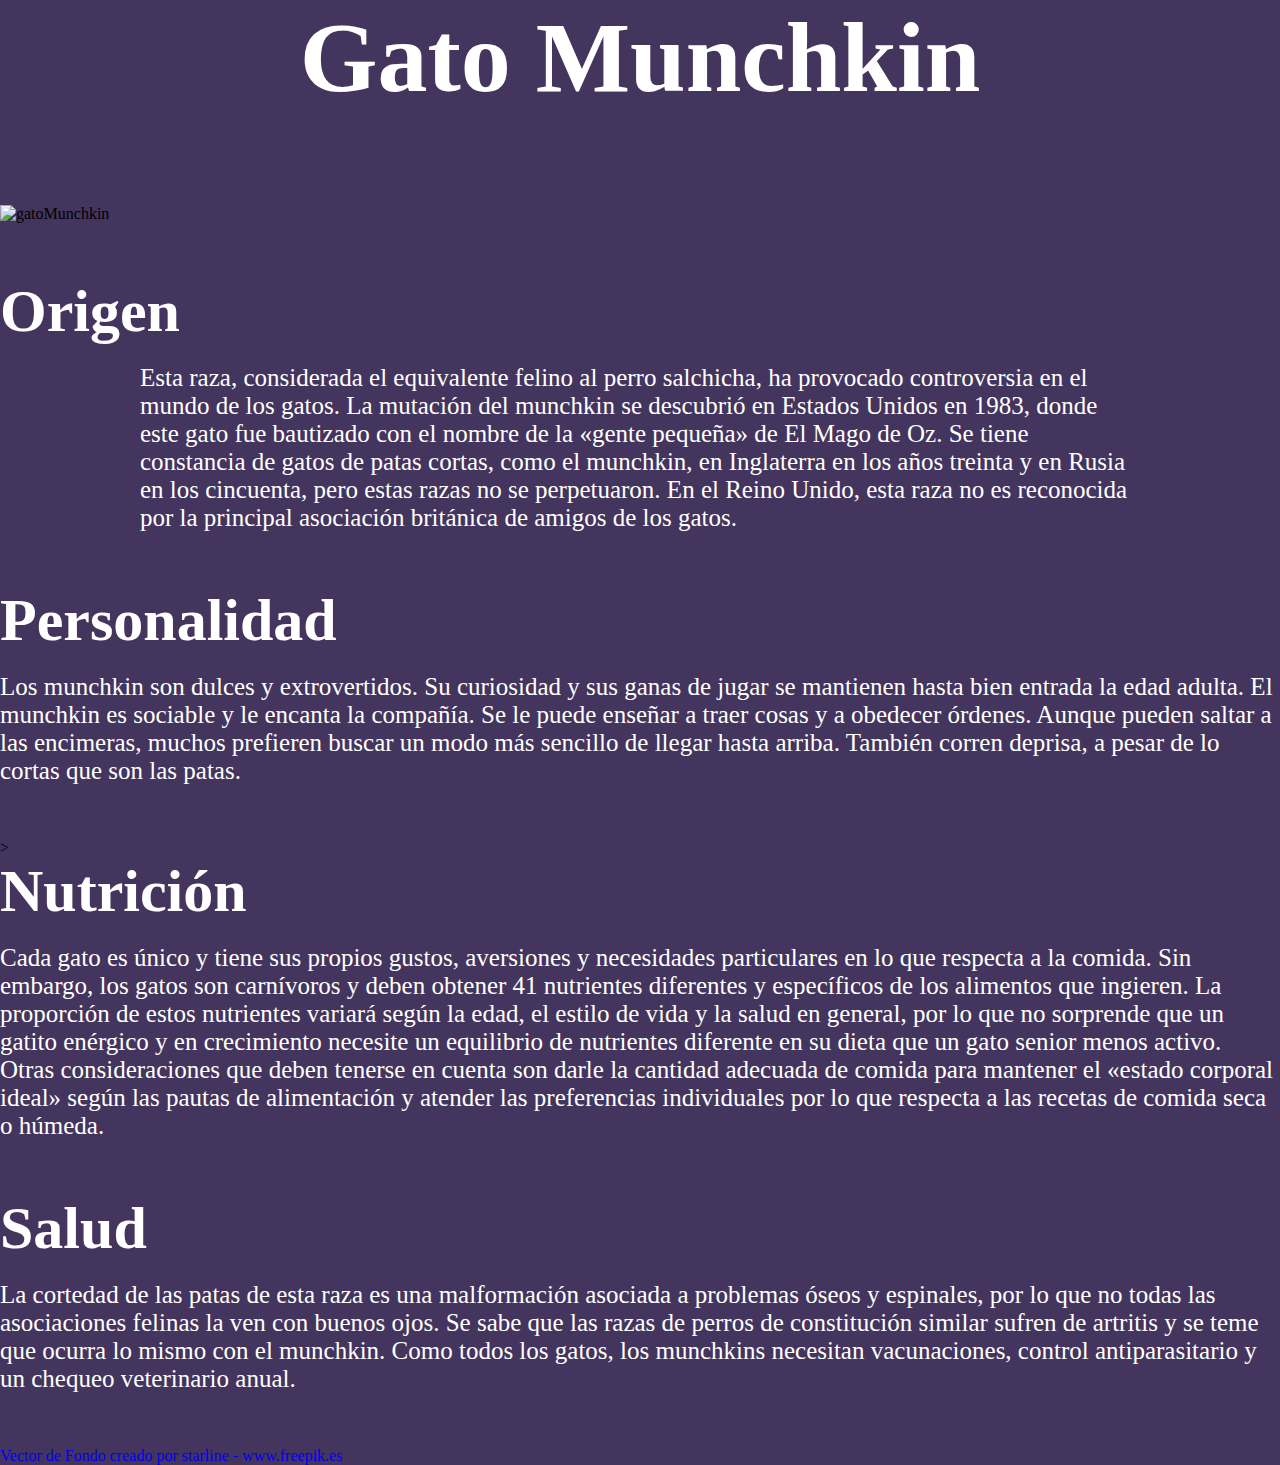
==== gatoMunchkin.html @ 8359a41a "cambiar estilos" ====
<!DOCTYPE html>
<html lang="es">

<head>
    <meta charset="UTF-8">
    <meta http-equiv="X-UA-Compatible" content="IE=edge">
    <meta name="viewport" content="width=device-width, initial-scale=1.0">
    <link rel="stylesheet" href="/recursos/estilos/styleMun.css">
    <title>Gato Munchkin</title>
</head>

<body class="fondoHuellitas">
    <h1 class="fuenteTitulo">Gato Munchkin</h1>
    <br><br><br><br><br>

    <img src="/recursos/imagenes/gatoMunchkin.jpg" alt="gatoMunchkin">
    <br><br><br><br>

    <h3 class="fuenteSubtitulos">

        Origen
    </h3>
    <br>
    <p class="fuenteParrafos centrar">
        Esta raza, considerada el equivalente felino al perro salchicha, ha provocado controversia en el mundo de
        los gatos. La mutación del munchkin se descubrió en Estados Unidos en 1983, donde este gato fue bautizado
        con el nombre de la «gente pequeña» de El Mago de Oz. Se tiene constancia de gatos de patas cortas, como el
        munchkin, en Inglaterra en los años treinta y en Rusia en los cincuenta, pero estas razas no se perpetuaron.
        En el Reino Unido, esta raza no es reconocida por la principal asociación británica de amigos de los gatos.

    </p>
    <br><br><br>


    <h3 class="fuenteSubtitulos">

        Personalidad
    </h3>
    <br>
    <p class="fuenteParrafos">
        Los munchkin son dulces y extrovertidos. Su curiosidad y sus ganas de jugar se mantienen hasta bien entrada
        la edad adulta. El munchkin es sociable y le encanta la compañía. Se le puede enseñar a traer cosas y a
        obedecer órdenes. Aunque pueden saltar a las encimeras, muchos prefieren buscar un modo más sencillo de
        llegar hasta arriba. También corren deprisa, a pesar de lo cortas que son las patas.

    </p>
    <br><br><br>>


    <h3 class="fuenteSubtitulos">
        Nutrición

    </h3>
    <br>
    <p class="fuenteParrafos">
        Cada gato es único y tiene sus propios gustos, aversiones y necesidades particulares en lo que respecta a la
        comida. Sin embargo, los gatos son carnívoros y deben obtener 41 nutrientes diferentes y específicos de los
        alimentos que ingieren. La proporción de estos nutrientes variará según la edad, el estilo de vida y la
        salud en general, por lo que no sorprende que un gatito enérgico y en crecimiento necesite un equilibrio de
        nutrientes diferente en su dieta que un gato senior menos activo. Otras consideraciones que deben tenerse en
        cuenta son darle la cantidad adecuada de comida para mantener el «estado corporal ideal» según las pautas de
        alimentación y atender las preferencias individuales por lo que respecta a las recetas de comida seca o
        húmeda.
    </p>
    <br><br><br>

    <h3 class="fuenteSubtitulos">
        Salud
    </h3>
    <br>
    <p class="fuenteParrafos">
        La cortedad de las patas de esta raza es una malformación asociada a problemas óseos y espinales, por lo que
        no todas las asociaciones felinas la ven con buenos ojos. Se sabe que las razas de perros de constitución
        similar sufren de artritis y se teme que ocurra lo mismo con el munchkin. Como todos los gatos, los
        munchkins necesitan vacunaciones, control antiparasitario y un chequeo veterinario anual.
    </p>
    <br><br><br>


    <footer>
        <a href='https://www.freepik.es/vectores/fondo'>Vector de Fondo creado por starline - www.freepik.es</a>
    </footer>
</body>

</html>
---- recursos/estilos/styleMun.css ----
/*Se reinicia el estilo*/
*{
	margin: 0;
	padding: 0;
	list-style: none;
	text-decoration: none;
	border: none;
	outline: none;
}
/* fuente */
@font-face {
    font-family: "love";
    src: url(/recursos/fuentes/love_3/Love.ttf);
}
.fuenteTitulo{
    font-family: "love";
    font-size:100px;
    position: relative;
    text-align: center;
    color: white;
}
.fuenteSubtitulos{
    font-family: "love";
    font-size:60px;
    position: relative;
    color: white;
}
.fuenteParrafos{
    font-family: "love";
    font-size:25px;
    position: relative;
    color: white;
}
/* divs */
.centrar{
    width: 1000px;
    margin: 0 auto;
}
/*fondo*/
.fondoHuellitas{
    background-color: #44355e;
    
}
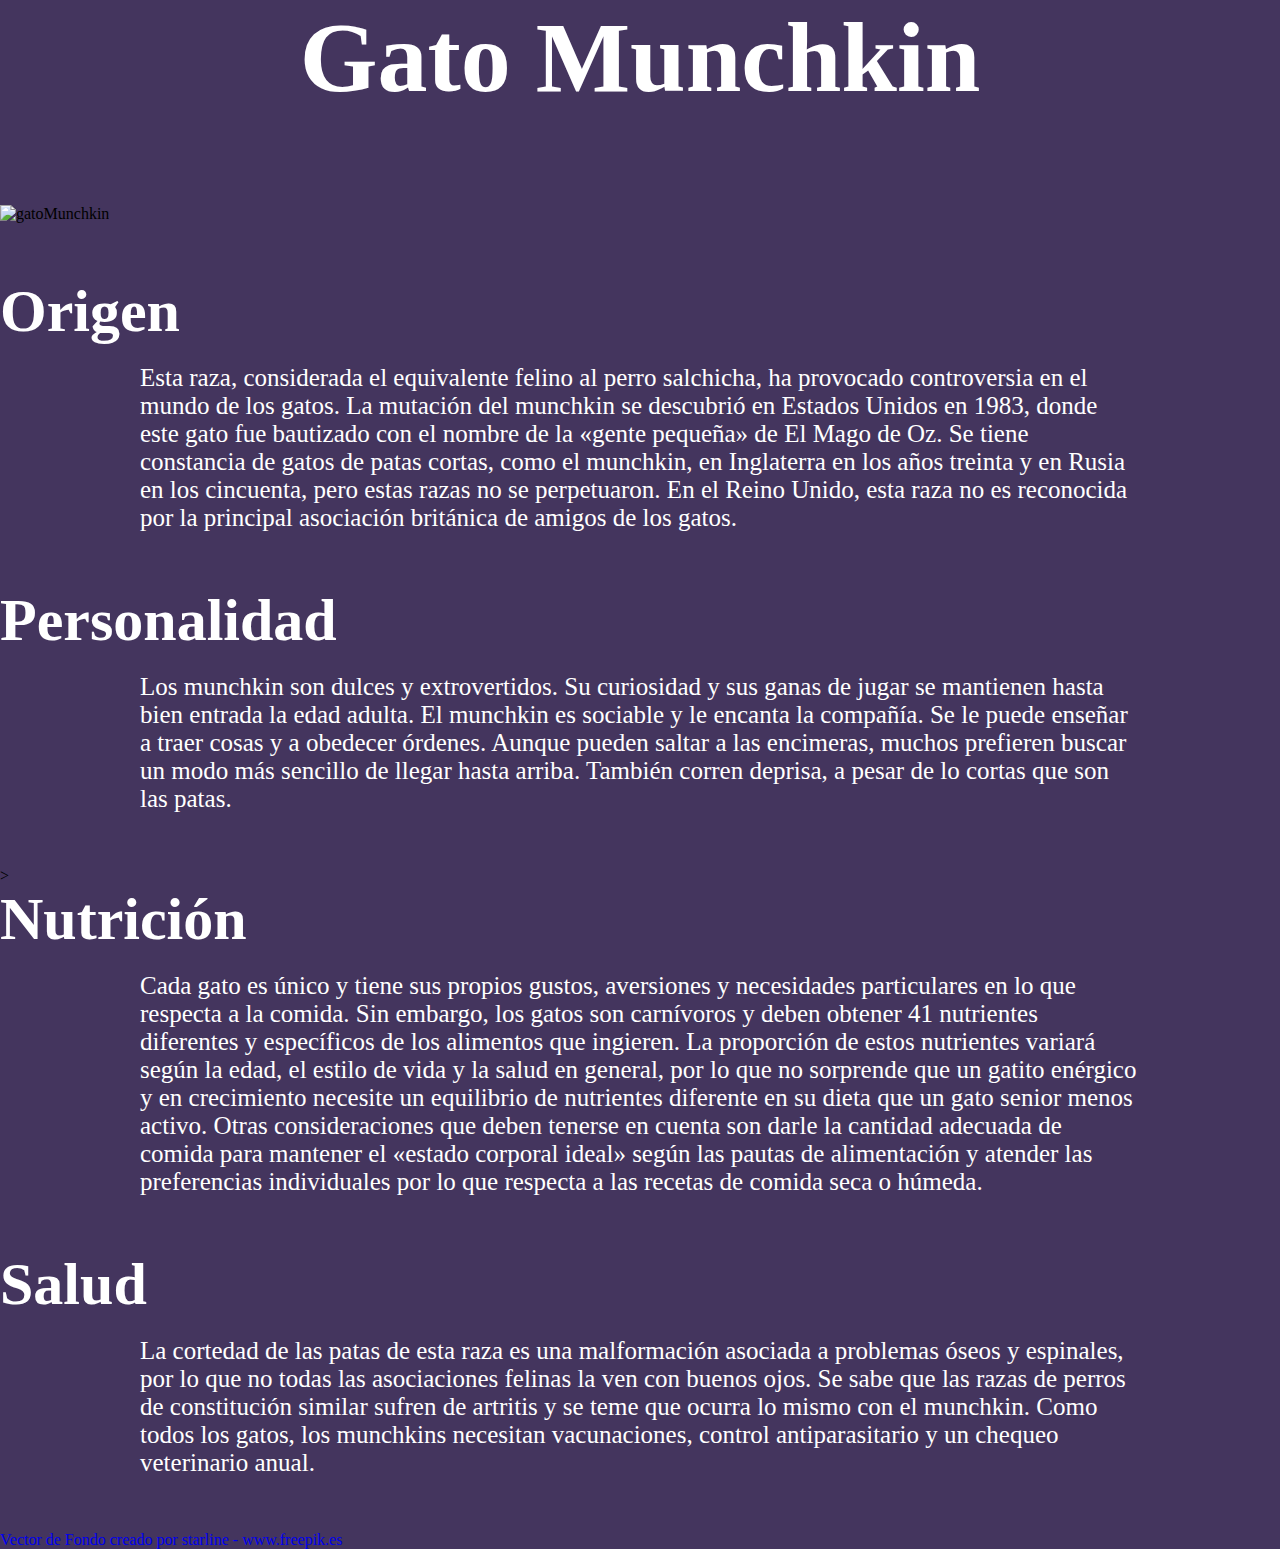
==== commit e0b3b5fa: "modificacion del texto" ====
--- a/gatoMunchkin.html
+++ b/gatoMunchkin.html
@@ -21,7 +21,7 @@
         Origen
     </h3>
     <br>
-    <p class="fuenteParrafos centrar">
+    <p class="fuenteParrafos centrar centrar">
         Esta raza, considerada el equivalente felino al perro salchicha, ha provocado controversia en el mundo de
         los gatos. La mutación del munchkin se descubrió en Estados Unidos en 1983, donde este gato fue bautizado
         con el nombre de la «gente pequeña» de El Mago de Oz. Se tiene constancia de gatos de patas cortas, como el
@@ -37,7 +37,7 @@
         Personalidad
     </h3>
     <br>
-    <p class="fuenteParrafos">
+    <p class="fuenteParrafos centrar">
         Los munchkin son dulces y extrovertidos. Su curiosidad y sus ganas de jugar se mantienen hasta bien entrada
         la edad adulta. El munchkin es sociable y le encanta la compañía. Se le puede enseñar a traer cosas y a
         obedecer órdenes. Aunque pueden saltar a las encimeras, muchos prefieren buscar un modo más sencillo de
@@ -52,7 +52,7 @@
 
     </h3>
     <br>
-    <p class="fuenteParrafos">
+    <p class="fuenteParrafos centrar">
         Cada gato es único y tiene sus propios gustos, aversiones y necesidades particulares en lo que respecta a la
         comida. Sin embargo, los gatos son carnívoros y deben obtener 41 nutrientes diferentes y específicos de los
         alimentos que ingieren. La proporción de estos nutrientes variará según la edad, el estilo de vida y la
@@ -68,7 +68,7 @@
         Salud
     </h3>
     <br>
-    <p class="fuenteParrafos">
+    <p class="fuenteParrafos centrar">
         La cortedad de las patas de esta raza es una malformación asociada a problemas óseos y espinales, por lo que
         no todas las asociaciones felinas la ven con buenos ojos. Se sabe que las razas de perros de constitución
         similar sufren de artritis y se teme que ocurra lo mismo con el munchkin. Como todos los gatos, los
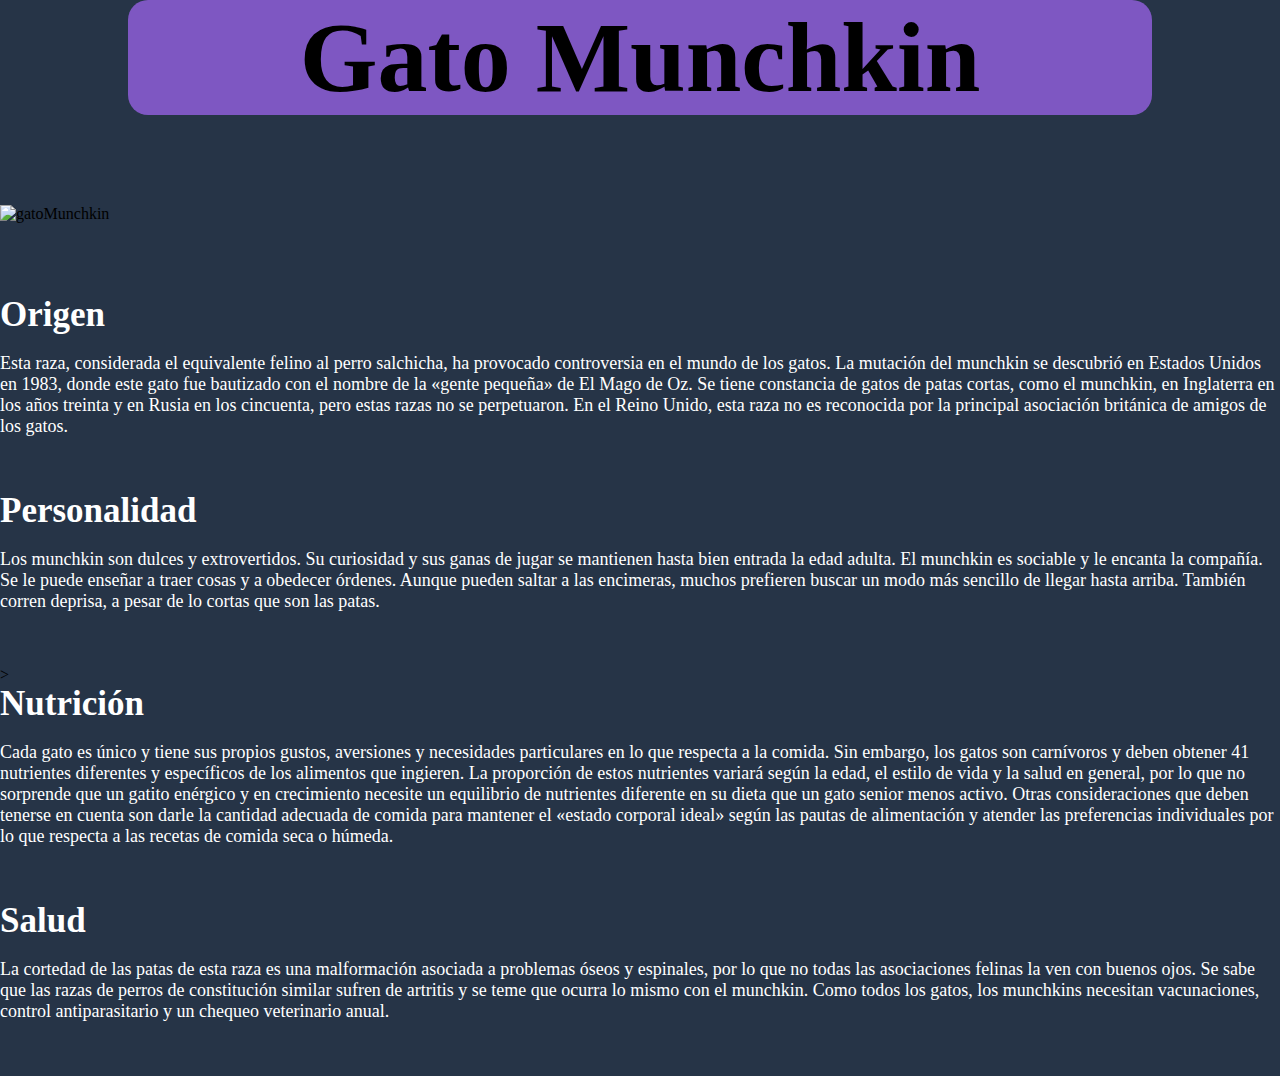
==== commit 1dd795ae: "correccion de errores" ====
--- a/gatoMunchkin.html
+++ b/gatoMunchkin.html
@@ -10,10 +10,15 @@
 </head>
 
 <body class="fondoHuellitas">
-    <h1 class="fuenteTitulo">Gato Munchkin</h1>
+    <div class="titulo">
+        <h1 class="fuenteTitulo">Gato Munchkin</h1>
+
+    </div>
     <br><br><br><br><br>
+    <div >
 
-    <img src="/recursos/imagenes/gatoMunchkin.jpg" alt="gatoMunchkin">
+        <img src="/recursos/imagenes/gatoMunchkin.jpg" alt="gatoMunchkin" class="imagen">
+    </div>
     <br><br><br><br>
 
     <h3 class="fuenteSubtitulos">
@@ -77,9 +82,7 @@
     <br><br><br>
 
 
-    <footer>
-        <a href='https://www.freepik.es/vectores/fondo'>Vector de Fondo creado por starline - www.freepik.es</a>
-    </footer>
+    
 </body>
 
 </html>--- a/recursos/estilos/styleMun.css
+++ b/recursos/estilos/styleMun.css
@@ -10,34 +10,52 @@
 /* fuente */
 @font-face {
     font-family: "love";
-    src: url(/recursos/fuentes/love_3/Love.ttf);
+    src: url(/recursos/fuentes/Love.ttf);
+}
+@font-face {
+    font-family: "redonda";
+    src: url(/recursos/fuentes/Poppins-Medium.ttf);
 }
 .fuenteTitulo{
     font-family: "love";
     font-size:100px;
     position: relative;
     text-align: center;
-    color: white;
+    color: #000000;
 }
 .fuenteSubtitulos{
-    font-family: "love";
-    font-size:60px;
+font-family: "love";
+    font-size:35px;
     position: relative;
     color: white;
 }
 .fuenteParrafos{
-    font-family: "love";
-    font-size:25px;
+    font-family: "redonda";
+    font-size:18px;
     position: relative;
     color: white;
 }
-/* divs */
-.centrar{
-    width: 1000px;
-    margin: 0 auto;
+/* imagen */
+.imagen{
+    display: block;
+    margin-left: auto;
+    margin-right: auto;  
+    max-width: 100%;
+    max-height: 100%;
+    min-width: auto;
+    min-height: auto;
+}
+
+.titulo{
+    width: 80%;
+    margin-left: auto;
+    margin-right: auto;
+    background: rgb(126, 87, 194); 
+    border-radius: 20px;
+    position: center;
 }
 /*fondo*/
 .fondoHuellitas{
-    background-color: #44355e;
+    background-color: rgb(38, 52, 71);
     
 }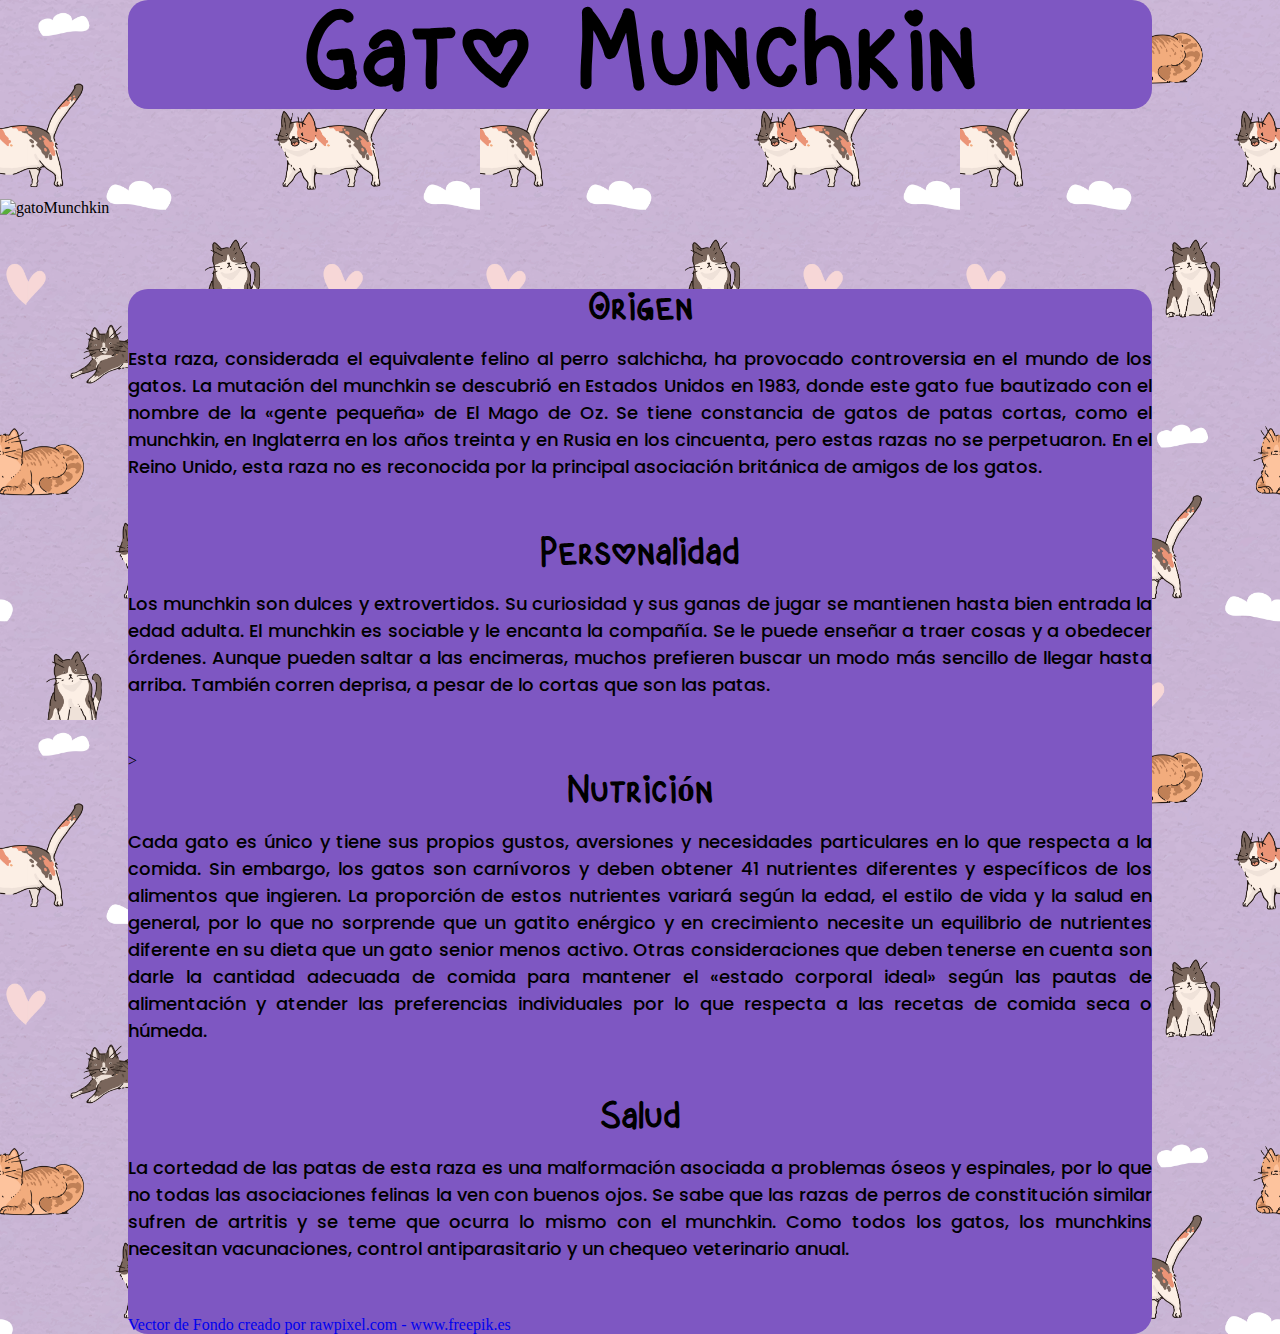
==== commit 237b5266: "Merge branch 'main' of https://github.com/Bichota69/Proyectoweb" ====
--- a/gatoMunchkin.html
+++ b/gatoMunchkin.html
@@ -15,74 +15,79 @@
 
     </div>
     <br><br><br><br><br>
-    <div >
+    <div>
 
         <img src="/recursos/imagenes/gatoMunchkin.jpg" alt="gatoMunchkin" class="imagen">
     </div>
     <br><br><br><br>
 
-    <h3 class="fuenteSubtitulos">
+    <div class="titulo">
+        <h3 class="fuenteSubtitulos">
 
-        Origen
-    </h3>
-    <br>
-    <p class="fuenteParrafos centrar centrar">
-        Esta raza, considerada el equivalente felino al perro salchicha, ha provocado controversia en el mundo de
-        los gatos. La mutación del munchkin se descubrió en Estados Unidos en 1983, donde este gato fue bautizado
-        con el nombre de la «gente pequeña» de El Mago de Oz. Se tiene constancia de gatos de patas cortas, como el
-        munchkin, en Inglaterra en los años treinta y en Rusia en los cincuenta, pero estas razas no se perpetuaron.
-        En el Reino Unido, esta raza no es reconocida por la principal asociación británica de amigos de los gatos.
+            Origen
+        </h3>
+        <br>
 
-    </p>
-    <br><br><br>
+        <p class="fuenteParrafos centrar centrar">
+            Esta raza, considerada el equivalente felino al perro salchicha, ha provocado controversia en el mundo de
+            los gatos. La mutación del munchkin se descubrió en Estados Unidos en 1983, donde este gato fue bautizado
+            con el nombre de la «gente pequeña» de El Mago de Oz. Se tiene constancia de gatos de patas cortas, como el
+            munchkin, en Inglaterra en los años treinta y en Rusia en los cincuenta, pero estas razas no se perpetuaron.
+            En el Reino Unido, esta raza no es reconocida por la principal asociación británica de amigos de los gatos.
+
+        </p>
+        <br><br><br>
 
 
-    <h3 class="fuenteSubtitulos">
+        <h3 class="fuenteSubtitulos">
 
-        Personalidad
-    </h3>
-    <br>
-    <p class="fuenteParrafos centrar">
-        Los munchkin son dulces y extrovertidos. Su curiosidad y sus ganas de jugar se mantienen hasta bien entrada
-        la edad adulta. El munchkin es sociable y le encanta la compañía. Se le puede enseñar a traer cosas y a
-        obedecer órdenes. Aunque pueden saltar a las encimeras, muchos prefieren buscar un modo más sencillo de
-        llegar hasta arriba. También corren deprisa, a pesar de lo cortas que son las patas.
+            Personalidad
+        </h3>
+        <br>
+        <p class="fuenteParrafos centrar">
+            Los munchkin son dulces y extrovertidos. Su curiosidad y sus ganas de jugar se mantienen hasta bien entrada
+            la edad adulta. El munchkin es sociable y le encanta la compañía. Se le puede enseñar a traer cosas y a
+            obedecer órdenes. Aunque pueden saltar a las encimeras, muchos prefieren buscar un modo más sencillo de
+            llegar hasta arriba. También corren deprisa, a pesar de lo cortas que son las patas.
 
-    </p>
-    <br><br><br>>
+        </p>
+        <br><br><br>>
 
 
-    <h3 class="fuenteSubtitulos">
-        Nutrición
+        <h3 class="fuenteSubtitulos">
+            Nutrición
 
-    </h3>
-    <br>
-    <p class="fuenteParrafos centrar">
-        Cada gato es único y tiene sus propios gustos, aversiones y necesidades particulares en lo que respecta a la
-        comida. Sin embargo, los gatos son carnívoros y deben obtener 41 nutrientes diferentes y específicos de los
-        alimentos que ingieren. La proporción de estos nutrientes variará según la edad, el estilo de vida y la
-        salud en general, por lo que no sorprende que un gatito enérgico y en crecimiento necesite un equilibrio de
-        nutrientes diferente en su dieta que un gato senior menos activo. Otras consideraciones que deben tenerse en
-        cuenta son darle la cantidad adecuada de comida para mantener el «estado corporal ideal» según las pautas de
-        alimentación y atender las preferencias individuales por lo que respecta a las recetas de comida seca o
-        húmeda.
-    </p>
-    <br><br><br>
+        </h3>
+        <br>
+        <p class="fuenteParrafos centrar">
+            Cada gato es único y tiene sus propios gustos, aversiones y necesidades particulares en lo que respecta a la
+            comida. Sin embargo, los gatos son carnívoros y deben obtener 41 nutrientes diferentes y específicos de los
+            alimentos que ingieren. La proporción de estos nutrientes variará según la edad, el estilo de vida y la
+            salud en general, por lo que no sorprende que un gatito enérgico y en crecimiento necesite un equilibrio de
+            nutrientes diferente en su dieta que un gato senior menos activo. Otras consideraciones que deben tenerse en
+            cuenta son darle la cantidad adecuada de comida para mantener el «estado corporal ideal» según las pautas de
+            alimentación y atender las preferencias individuales por lo que respecta a las recetas de comida seca o
+            húmeda.
+        </p>
+        <br><br><br>
 
-    <h3 class="fuenteSubtitulos">
-        Salud
-    </h3>
-    <br>
-    <p class="fuenteParrafos centrar">
-        La cortedad de las patas de esta raza es una malformación asociada a problemas óseos y espinales, por lo que
-        no todas las asociaciones felinas la ven con buenos ojos. Se sabe que las razas de perros de constitución
-        similar sufren de artritis y se teme que ocurra lo mismo con el munchkin. Como todos los gatos, los
-        munchkins necesitan vacunaciones, control antiparasitario y un chequeo veterinario anual.
-    </p>
-    <br><br><br>
+        <h3 class="fuenteSubtitulos">
+            Salud
+        </h3>
+        <br>
+        <p class="fuenteParrafos centrar">
+            La cortedad de las patas de esta raza es una malformación asociada a problemas óseos y espinales, por lo que
+            no todas las asociaciones felinas la ven con buenos ojos. Se sabe que las razas de perros de constitución
+            similar sufren de artritis y se teme que ocurra lo mismo con el munchkin. Como todos los gatos, los
+            munchkins necesitan vacunaciones, control antiparasitario y un chequeo veterinario anual.
+        </p>
+        <br><br><br>
 
+        <footer>
+            <a href='https://www.freepik.es/vectores/fondo'>Vector de Fondo creado por rawpixel.com - www.freepik.es</a>
+        </footer>
+    </div>
 
-    
 </body>
 
 </html>--- a/recursos/estilos/styleMun.css
+++ b/recursos/estilos/styleMun.css
@@ -26,14 +26,15 @@
 .fuenteSubtitulos{
 font-family: "love";
     font-size:35px;
-    position: relative;
-    color: white;
+    text-align: center;
+    color: rgb(0, 0, 0);
 }
 .fuenteParrafos{
     font-family: "redonda";
     font-size:18px;
     position: relative;
-    color: white;
+    text-align: justify;
+    color: rgb(0, 0, 0);
 }
 /* imagen */
 .imagen{
@@ -56,6 +57,10 @@
 }
 /*fondo*/
 .fondoHuellitas{
-    background-color: rgb(38, 52, 71);
     
+    
+    background-image: url(/recursos/imagenes/gatoMorado.jpg);
+    background-repeat: repeat-y repeat-x;
+    background-size: 30rem;
+      
 }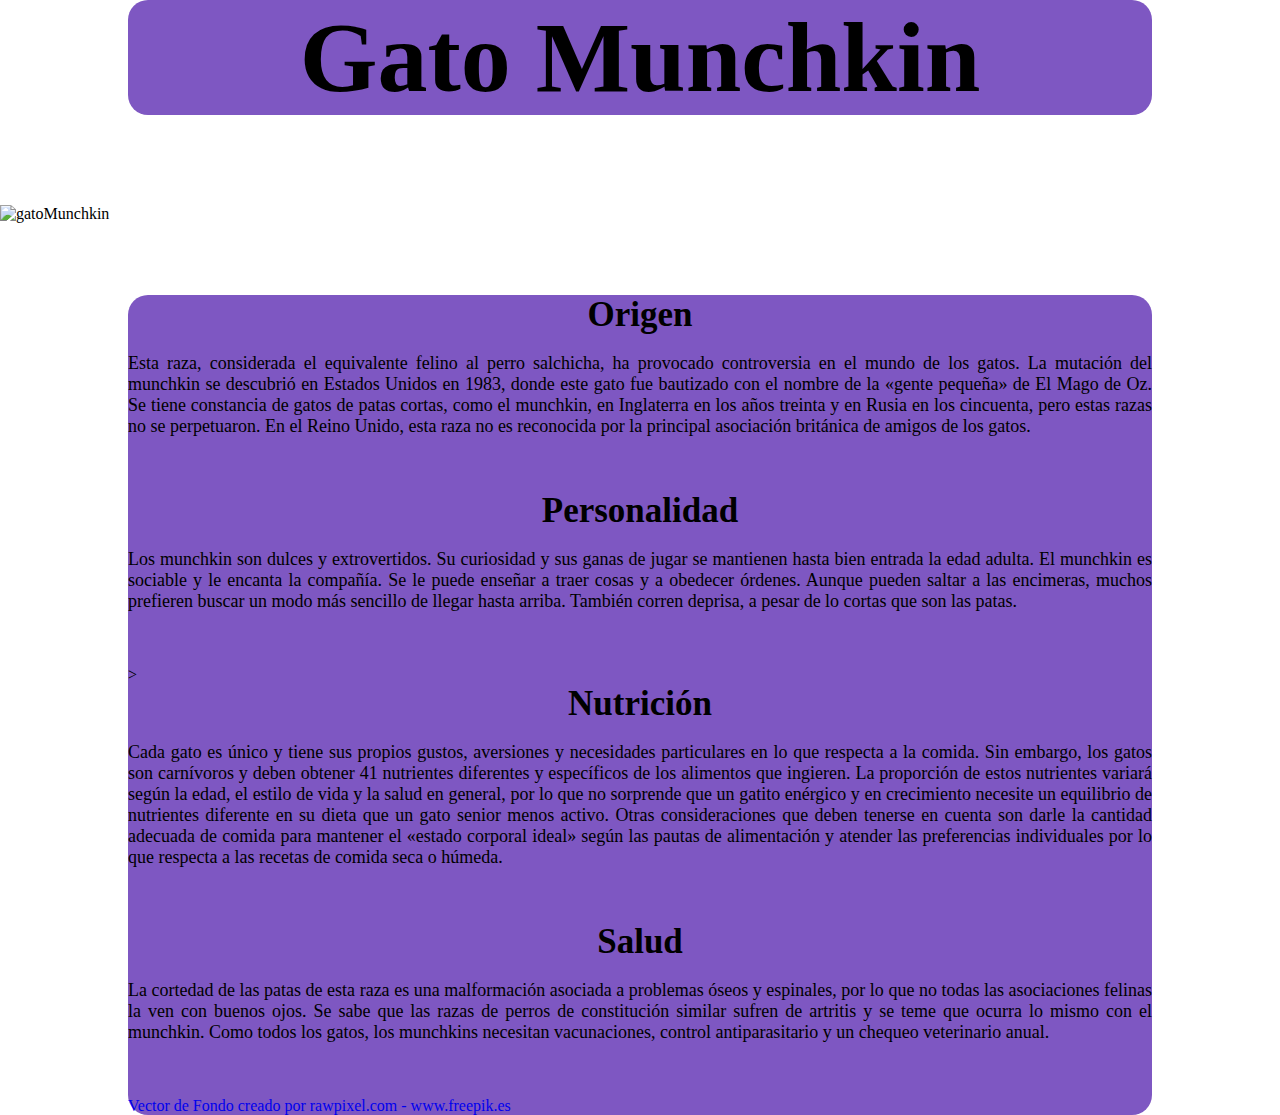
==== commit 966f3b7d: "correcciones de estilos" ====
--- a/gatoMunchkin.html
+++ b/gatoMunchkin.html
@@ -5,7 +5,7 @@
     <meta charset="UTF-8">
     <meta http-equiv="X-UA-Compatible" content="IE=edge">
     <meta name="viewport" content="width=device-width, initial-scale=1.0">
-    <link rel="stylesheet" href="/recursos/estilos/styleMun.css">
+    <link rel="stylesheet" href="estilos/styleMun.css">
     <title>Gato Munchkin</title>
 </head>
 
@@ -17,7 +17,7 @@
     <br><br><br><br><br>
     <div>
 
-        <img src="/recursos/imagenes/gatoMunchkin.jpg" alt="gatoMunchkin" class="imagen">
+        <img src="estilos/recursos/imagenes/gatoMunchkin.jpg" alt="gatoMunchkin" class="imagen">
     </div>
     <br><br><br><br>
 
--- a/estilos/styleMun.css
+++ b/estilos/styleMun.css
@@ -0,0 +1,66 @@
+/*Se reinicia el estilo*/
+*{
+	margin: 0;
+	padding: 0;
+	list-style: none;
+	text-decoration: none;
+	border: none;
+	outline: none;
+}
+/* fuente */
+@font-face {
+    font-family: "love";
+    src: url(recursos/fuentes/Love.ttf);
+}
+@font-face {
+    font-family: "redonda";
+    src: url(recursos/fuentes/Poppins-Medium.ttf);
+}
+.fuenteTitulo{
+    font-family: "love";
+    font-size:100px;
+    position: relative;
+    text-align: center;
+    color: #000000;
+}
+.fuenteSubtitulos{
+font-family: "love";
+    font-size:35px;
+    text-align: center;
+    color: rgb(0, 0, 0);
+}
+.fuenteParrafos{
+    font-family: "redonda";
+    font-size:18px;
+    position: relative;
+    text-align: justify;
+    color: rgb(0, 0, 0);
+}
+/* imagen */
+.imagen{
+    display: block;
+    margin-left: auto;
+    margin-right: auto;  
+    max-width: 100%;
+    max-height: 100%;
+    min-width: auto;
+    min-height: auto;
+}
+
+.titulo{
+    width: 80%;
+    margin-left: auto;
+    margin-right: auto;
+    background: rgb(126, 87, 194); 
+    border-radius: 20px;
+    position: center;
+}
+/*fondo*/
+.fondoHuellitas{
+    
+    
+    background-image: url(recursos/imagenes/gatoMorado.jpg);
+    background-repeat: repeat-y repeat-x;
+    background-size: 30rem;
+      
+}